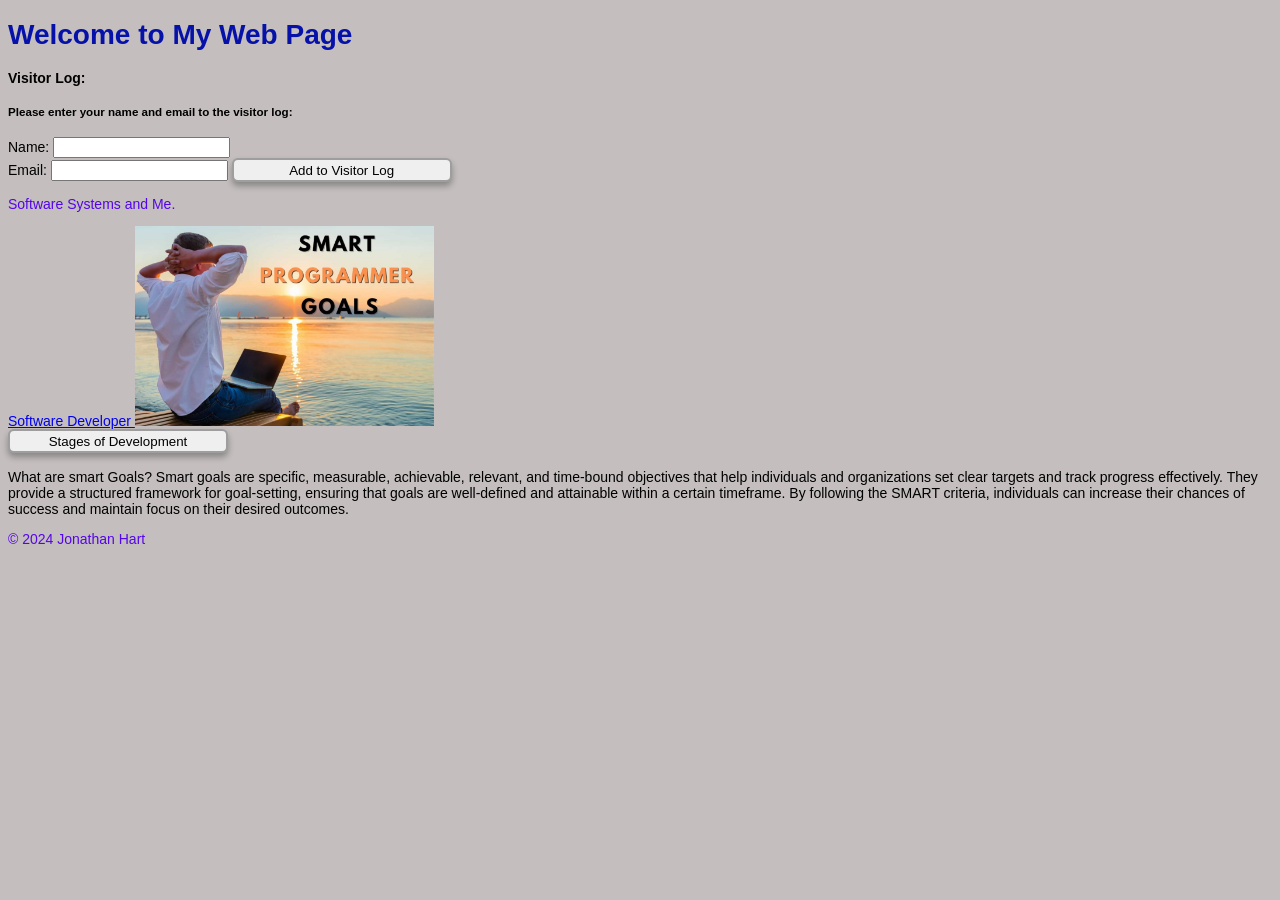
==== index.html @ 67a56f25 "progress for Part_01" ====
<!DOCTYPE html>
<html lang="en">
  <head>
    <meta charset="UTF-8" />
    <meta name="viewport" content="width=device-width, initial-scale=1.0" />
    <title>My Web Page</title>
    <link rel="stylesheet" href="css/styles.css" />
  </head>
  <body>
    <header>
      <h1>Welcome to My Web Page</h1>
    </header>
    <div>
  <h4>Visitor Log:</h4>
  <h5>Please enter your name and email to the visitor log:</h5>
  <form>
    <label for="visitor-name">Name:</label>
    <input type="text" id="visitor-name" name="name" required>
<br>
    <label for="visitor-email">Email:</label>
    <input type="email" id="visitor-email" name="email" required>

    <button type="submit">Add to Visitor Log</button>
  </form>
</div>
    <main>
      <p>Software Systems and Me.</p>
           <a href="https://www.computerscience.org/careers/software-developer/" target="_blank">Software Developer
            <img src="images/Programmer-Goals-1024x684.jpg" height="200" alt="this is a picture of a Programer sitting on a dock with his laptop open and a sunset in the background with the words 'Smart Programmer Goals' in the sky"> 
            </a> <br>
            <button onclick="window.location.href='images/workflow_chart.png'" alt="this is a picture of the stages of development for the software systems project">
  Stages of Development 
    </button> <br> <br>
What are smart Goals?
Smart goals are specific, measurable, achievable, relevant, and time-bound objectives that help individuals and organizations set clear targets and track progress effectively. They provide a structured framework for goal-setting, ensuring that goals are well-defined and attainable within a certain timeframe. By following the SMART criteria, individuals can increase their chances of success and maintain focus on their desired outcomes.
         <br>
    </main>
    <footer>
      <p>&copy; 2024 Jonathan Hart</p>
    </footer>
    <script src="script.js"></script>
  </body>
  </html>
---- css/styles.css ----
body{
    background-color: #c4bebe;
    font-family: Arial, sans-serif;
    font-size: 14px;
}
h1{
    color: #0611aa;
}
p{
    color: #5505e9;
}
button{
    width: 220px;
    height: 24px;
    border: 2px solid #00000057;
    border-radius: 6px;
    box-shadow: 0 4px 6px rgba(13, 14, 14, 0.322);
    transition: transform 0.15s ease, box-shadow 0.15s ease;
}
button:hover {
    transform: translateY(-2px);
    box-shadow: 0 6px 10px rgba(57, 240, 118, 0.35);
}
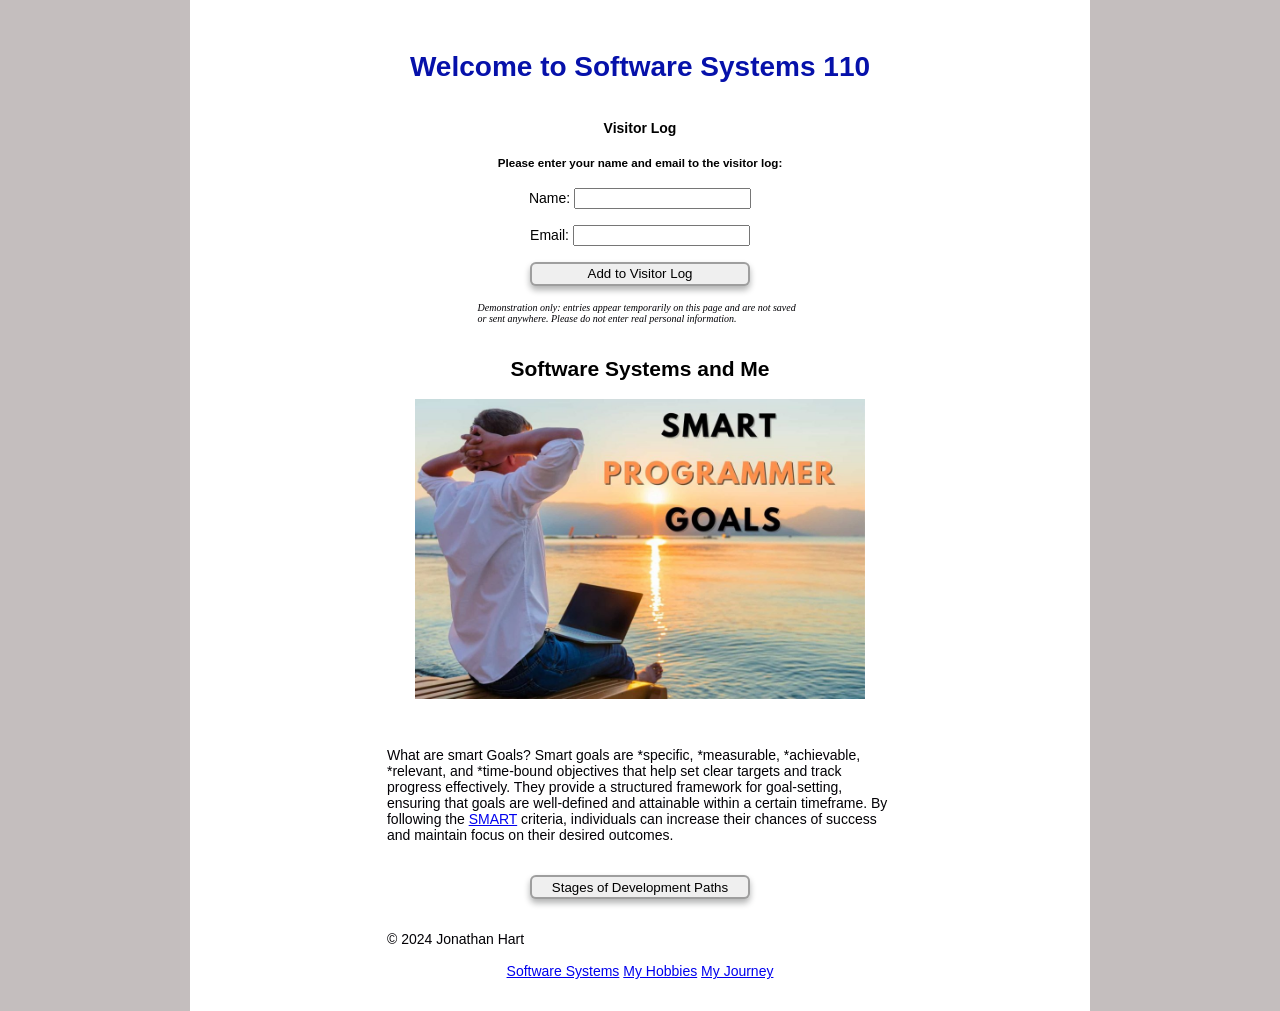
==== commit bcdafd27: "changes to site for completion" ====
--- a/index.html
+++ b/index.html
@@ -7,37 +7,52 @@
     <link rel="stylesheet" href="css/styles.css" />
   </head>
   <body>
+    <div class="page">
     <header>
-      <h1>Welcome to My Web Page</h1>
+      <h1>Welcome to Software Systems 110</h1>
     </header>
     <div>
-  <h4>Visitor Log:</h4>
-  <h5>Please enter your name and email to the visitor log:</h5>
-  <form>
-    <label for="visitor-name">Name:</label>
-    <input type="text" id="visitor-name" name="name" required>
-<br>
-    <label for="visitor-email">Email:</label>
-    <input type="email" id="visitor-email" name="email" required>
-
-    <button type="submit">Add to Visitor Log</button>
-  </form>
-</div>
+      <h4>Visitor Log</h4>
+      <h5>Please enter your name and email to the visitor log:</h5>
+        <form>
+        <label for="visitor-name">Name:</label>
+        <input type="text" id="visitor-name" name="name" required>
+          <br> <br>
+        <label for="visitor-email">Email:</label>
+        <input type="email" id="visitor-email" name="email" required>
+          <br><br>
+        <button id="add-visitor" type="submit">Add to Visitor Log</button>
+      </form>
+      <ul id="visitor-list"></ul>
+        <p class="disclaimer">Demonstration only: entries appear temporarily on this page and are not saved
+            or sent anywhere. Please do not enter real personal information.
+        </p>
+    </div>
     <main>
-      <p>Software Systems and Me.</p>
-           <a href="https://www.computerscience.org/careers/software-developer/" target="_blank">Software Developer
-            <img src="images/Programmer-Goals-1024x684.jpg" height="200" alt="this is a picture of a Programer sitting on a dock with his laptop open and a sunset in the background with the words 'Smart Programmer Goals' in the sky"> 
-            </a> <br>
-            <button onclick="window.location.href='images/workflow_chart.png'" alt="this is a picture of the stages of development for the software systems project">
-  Stages of Development 
-    </button> <br> <br>
-What are smart Goals?
-Smart goals are specific, measurable, achievable, relevant, and time-bound objectives that help individuals and organizations set clear targets and track progress effectively. They provide a structured framework for goal-setting, ensuring that goals are well-defined and attainable within a certain timeframe. By following the SMART criteria, individuals can increase their chances of success and maintain focus on their desired outcomes.
-         <br>
+      <h2>Software Systems and Me</h2>
+           <a href="https://www.computerscience.org/careers/software-developer/" target="_blank">
+            <img src="images/Programmer-Goals-1024x684.jpg" height="300" alt="this is a picture of a Programer sitting on a dock with his laptop open and a sunset in the background with the words 'Smart Programmer Goals' in the sky"> 
+            </a> 
+            
+          <br>
+          <p> What are smart Goals? 
+        Smart goals are *specific, *measurable, *achievable, *relevant, and *time-bound objectives that help set clear targets and track progress effectively. They provide a structured framework for goal-setting, ensuring that goals are well-defined and attainable within a certain timeframe. By following the <a href="https://www.atlassian.com/blog/teamwork/how-to-write-smart-goals" target="_blank">SMART</a> criteria, individuals can increase their chances of success and maintain focus on their desired outcomes.
+        </p>
+        <br>
+        <button type="button" onclick="window.location.href='pages/workflow.html'">
+              Stages of Development Paths
+            </button> <br> <br>
+          
     </main>
     <footer>
       <p>&copy; 2024 Jonathan Hart</p>
+      <div class="footer-links">
+        <a href="pages/about.html">Software Systems</a>
+        <a href="pages/hobbies.html">My Hobbies</a>
+        <a href="pages/program.html">My Journey</a>
+      </div>
     </footer>
-    <script src="script.js"></script>
+    <script src="js/script.js"></script>
+    </div>
   </body>
   </html>
--- a/css/styles.css
+++ b/css/styles.css
@@ -20,4 +20,57 @@
 button:hover {
     transform: translateY(-2px);
     box-shadow: 0 6px 10px rgba(57, 240, 118, 0.35);
+}
+p {
+    color: #020005;
+    max-width: 65ch;
+    overflow-wrap: break-word;
+}
+.disclaimer {
+    font-family: Georgia, serif;
+    font-size: 10px;
+    font-style: italic;
+}
+body {
+    margin: 0;
+    background-color: #c4bebe;
+    font-family: Arial, sans-serif;
+    font-size: 14px;
+}
+
+.page {
+    width: min(900px, calc(100% - 2rem));
+    min-height: 100vh;
+    margin: 0 auto;
+    padding: 2rem;
+    box-sizing: border-box;
+    background-color: white;
+    display: flex;
+    flex-direction: column;
+}
+img {
+    display: block;
+    width: min(450px, 100%);
+    height: auto;
+    margin: 1rem auto;
+}
+.page header,
+.page > div,
+.page main,
+.page footer {
+    text-align: center;
+}
+.page p {
+    max-width: 65ch;
+    margin: 1rem auto;
+    text-align: left;
+}
+.home-link {
+    display: block;
+    text-align: center;
+    margin-top: auto;
+    padding-top: 1rem;
+}
+.page .back-link {
+    text-align: center;
 }
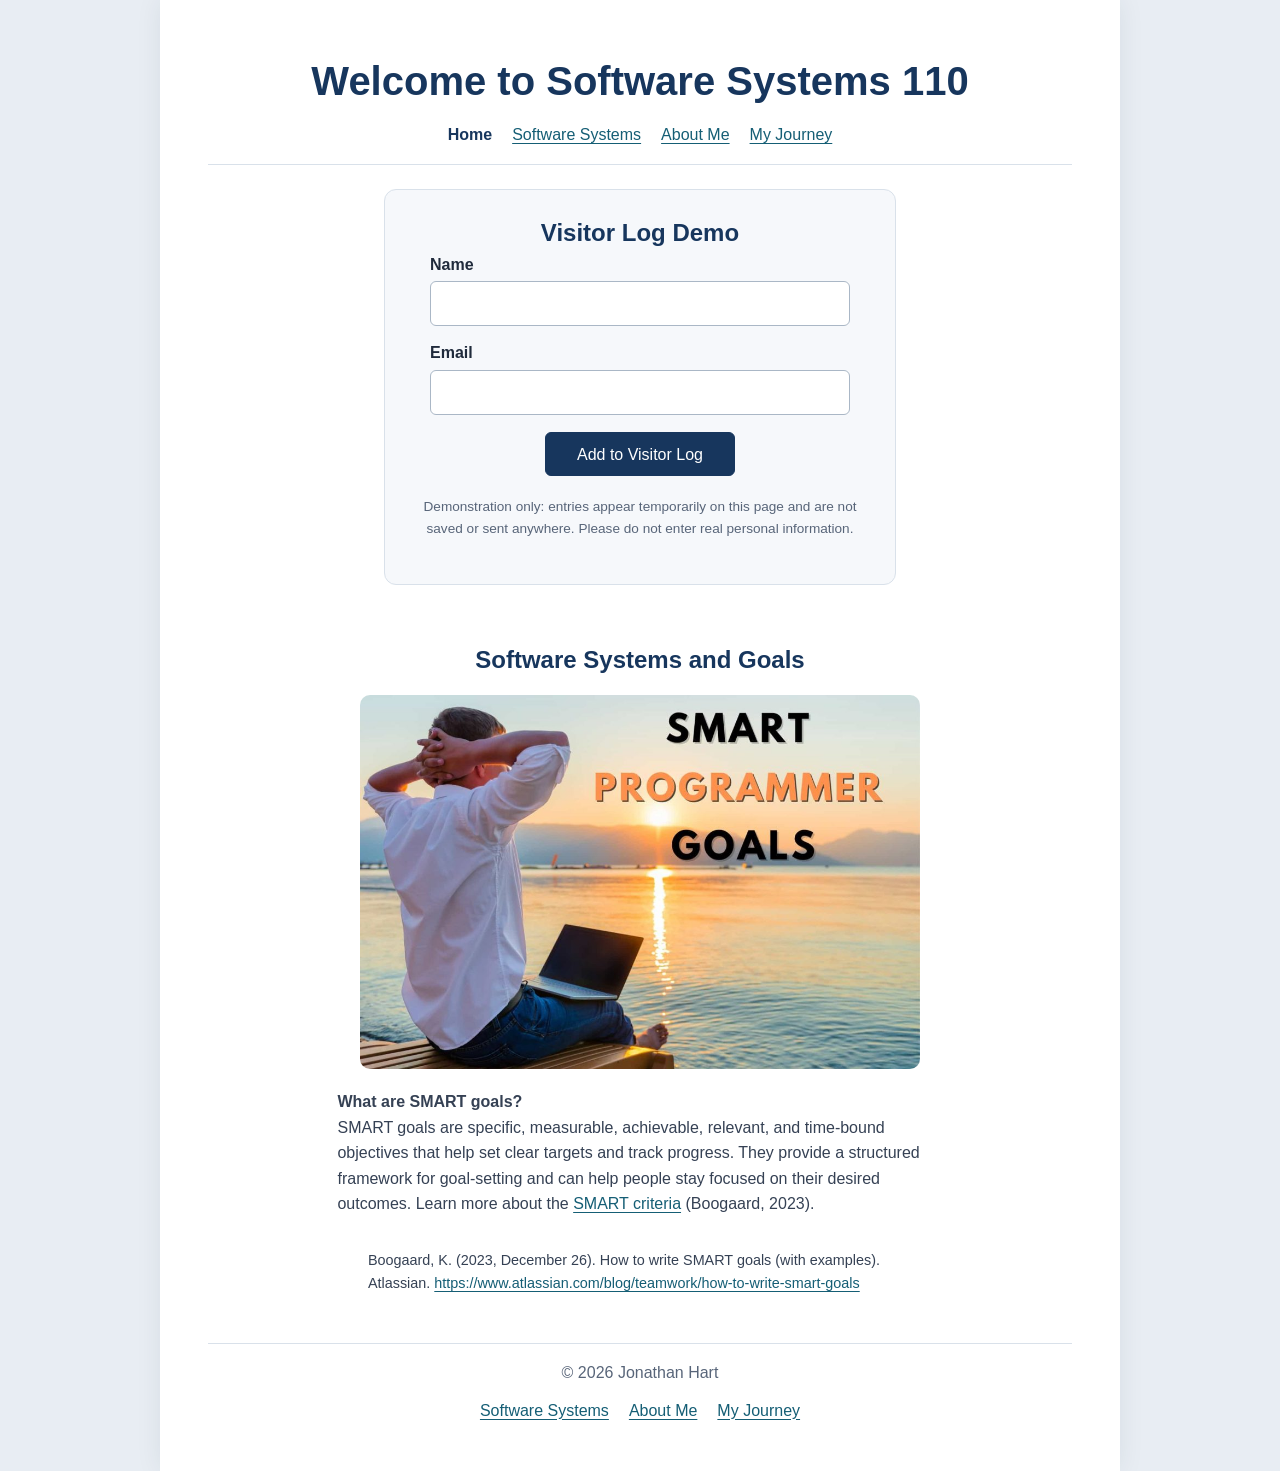
==== commit 9b4dfcac: "Final part 02" ====
--- a/index.html
+++ b/index.html
@@ -8,51 +8,53 @@
   </head>
   <body>
     <div class="page">
-    <header>
-      <h1>Welcome to Software Systems 110</h1>
-    </header>
-    <div>
-      <h4>Visitor Log</h4>
-      <h5>Please enter your name and email to the visitor log:</h5>
-        <form>
-        <label for="visitor-name">Name:</label>
-        <input type="text" id="visitor-name" name="name" required>
-          <br> <br>
-        <label for="visitor-email">Email:</label>
-        <input type="email" id="visitor-email" name="email" required>
-          <br><br>
-        <button id="add-visitor" type="submit">Add to Visitor Log</button>
-      </form>
-      <ul id="visitor-list"></ul>
-        <p class="disclaimer">Demonstration only: entries appear temporarily on this page and are not saved
-            or sent anywhere. Please do not enter real personal information.
-        </p>
-    </div>
-    <main>
-      <h2>Software Systems and Me</h2>
-           <a href="https://www.computerscience.org/careers/software-developer/" target="_blank">
-            <img src="images/Programmer-Goals-1024x684.jpg" height="300" alt="this is a picture of a Programer sitting on a dock with his laptop open and a sunset in the background with the words 'Smart Programmer Goals' in the sky"> 
-            </a> 
-            
-          <br>
-          <p> What are smart Goals? 
-        Smart goals are *specific, *measurable, *achievable, *relevant, and *time-bound objectives that help set clear targets and track progress effectively. They provide a structured framework for goal-setting, ensuring that goals are well-defined and attainable within a certain timeframe. By following the <a href="https://www.atlassian.com/blog/teamwork/how-to-write-smart-goals" target="_blank">SMART</a> criteria, individuals can increase their chances of success and maintain focus on their desired outcomes.
-        </p>
-        <br>
-        <button type="button" onclick="window.location.href='pages/workflow.html'">
-              Stages of Development Paths
-            </button> <br> <br>
-          
-    </main>
-    <footer>
-      <p>&copy; 2024 Jonathan Hart</p>
-      <div class="footer-links">
-        <a href="pages/about.html">Software Systems</a>
-        <a href="pages/hobbies.html">My Hobbies</a>
-        <a href="pages/program.html">My Journey</a>
-      </div>
-    </footer>
-    <script src="js/script.js"></script>
+      <header>
+        <h1>Welcome to Software Systems 110</h1>
+        <nav class="site-nav" aria-label="Main navigation">
+          <a href="index.html" aria-current="page">Home</a>
+          <a href="pages/Software_Systems.html">Software Systems</a>
+          <a href="pages/About_Me.html">About Me</a>
+          <a href="pages/My_Journey.html">My Journey</a>
+        </nav>
+      </header>
+      <main>
+        <section class="visitor-section" aria-labelledby="visitor-heading">
+          <h2 id="visitor-heading">Visitor Log Demo</h2>
+          <form class="visitor-form">
+            <div class="visitor-field">
+              <label for="visitor-name">Name</label>
+              <input type="text" id="visitor-name" name="name" required>
+            </div>
+            <div class="visitor-field">
+              <label for="visitor-email">Email</label>
+              <input type="email" id="visitor-email" name="email" required>
+            </div>
+            <button id="add-visitor" type="submit">Add to Visitor Log</button>
+          </form>
+          <ul id="visitor-list" aria-live="polite"></ul>
+          <p class="disclaimer">Demonstration only: entries appear temporarily on this page and are not saved or sent anywhere. Please do not enter real personal information.</p>
+        </section>
+        <section aria-labelledby="goals-heading">
+          <h2 id="goals-heading">Software Systems and Goals</h2>
+          <a href="https://www.computerscience.org/careers/software-developer/" target="_blank" rel="noopener noreferrer">
+            <img class="hero-image" src="images/Programmer-Goals-1024x684.jpg" alt="A programmer sitting by the water at sunset with a laptop, under the words Smart Programmer Goals.">
+          </a>
+          <p><strong>What are SMART goals?</strong><br>SMART goals are specific, measurable, achievable, relevant, and time-bound objectives that help set clear targets and track progress. They provide a structured framework for goal-setting and can help people stay focused on their desired outcomes. Learn more about the <a href="https://www.atlassian.com/blog/teamwork/how-to-write-smart-goals" target="_blank" rel="noopener noreferrer">SMART criteria</a> (Boogaard, 2023).</p>
+        </section>
+          <p class="source-reference">
+          Boogaard, K. (2023, December 26). How to write SMART goals (with examples).
+          Atlassian. <a href="https://www.atlassian.com/blog/teamwork/how-to-write-smart-goals" target="_blank" rel="noopener noreferrer">https://www.atlassian.com/blog/teamwork/how-to-write-smart-goals</a>
+          </p>
+      </main>
+      <footer>
+        <p>&copy; 2026 Jonathan Hart</p>
+        <nav class="footer-links" aria-label="Footer navigation">
+          <a href="pages/Software_Systems.html">Software Systems</a>
+          <a href="pages/About_Me.html">About Me</a>
+          <a href="pages/My_Journey.html">My Journey</a>
+        </nav>
+      </footer>
+      <script src="js/script.js"></script>
     </div>
   </body>
-  </html>+</html>
--- a/css/styles.css
+++ b/css/styles.css
@@ -1,76 +1,276 @@
-body{
-    background-color: #c4bebe;
+:root {
+    color-scheme: light;
     font-family: Arial, sans-serif;
-    font-size: 14px;
-}
-h1{
-    color: #0611aa;
-}
-p{
-    color: #5505e9;
-}
-button{
-    width: 220px;
-    height: 24px;
-    border: 2px solid #00000057;
-    border-radius: 6px;
-    box-shadow: 0 4px 6px rgba(13, 14, 14, 0.322);
-    transition: transform 0.15s ease, box-shadow 0.15s ease;
-}
-button:hover {
-    transform: translateY(-2px);
-    box-shadow: 0 6px 10px rgba(57, 240, 118, 0.35);
-}
-p {
-    color: #020005;
-    max-width: 65ch;
-    overflow-wrap: break-word;
-}
-.disclaimer {
-    font-family: Georgia, serif;
-    font-size: 10px;
-    font-style: italic;
-}
+    color: #202b3c;
+    background: #e8edf3;
+}
+
+* {
+    box-sizing: border-box;
+}
+
 body {
     margin: 0;
-    background-color: #c4bebe;
-    font-family: Arial, sans-serif;
-    font-size: 14px;
+    min-width: 320px;
+    background-color: #e8edf3;
+    font-size: 16px;
+    line-height: 1.6;
 }
 
 .page {
-    width: min(900px, calc(100% - 2rem));
+    display: flex;
+    flex-direction: column;
+    width: min(960px, calc(100% - 2rem));
     min-height: 100vh;
     margin: 0 auto;
-    padding: 2rem;
-    box-sizing: border-box;
-    background-color: white;
+    padding: clamp(1.25rem, 4vw, 3rem);
+    background-color: #ffffff;
+    box-shadow: 0 0 24px rgba(30, 48, 70, 0.08);
+}
+
+header {
+    padding-bottom: 1rem;
+    border-bottom: 1px solid #d9e1ea;
+    text-align: center;
+}
+
+h1,
+h2,
+h3 {
+    color: #17365d;
+    line-height: 1.25;
+}
+
+h1 {
+    margin: 0.5rem 0 1rem;
+    font-size: clamp(1.8rem, 4vw, 2.5rem);
+}
+
+h2 {
+    margin-top: 1.75rem;
+    text-align: center;
+}
+
+main {
+    flex: 1;
+    width: 100%;
     display: flex;
     flex-direction: column;
 }
-img {
-    display: block;
-    width: min(450px, 100%);
+
+main > p,
+main section p {
+    max-width: 68ch;
+    margin: 1rem auto;
+    color: #354154;
+    overflow-wrap: break-word;
+}
+
+.site-nav,
+.footer-links {
+    display: flex;
+    flex-wrap: wrap;
+    justify-content: center;
+    gap: 0.5rem 1.25rem;
+}
+
+.site-nav {
+    margin-top: 1rem;
+}
+
+.site-nav a[aria-current="page"] {
+    color: #17365d;
+    font-weight: 700;
+    text-decoration: none;
+}
+
+a {
+    color: #155e75;
+    text-underline-offset: 0.18em;
+}
+
+a:hover {
+    color: #0e7490;
+}
+
+a:focus-visible,
+button:focus-visible,
+input:focus-visible {
+    outline: 3px solid #f0a202;
+    outline-offset: 3px;
+}
+
+.visitor-section {
+    margin: 1.5rem auto 2rem;
+    padding: clamp(1rem, 3vw, 1.75rem);
+    border: 1px solid #d9e1ea;
+    border-radius: 12px;
+    background-color: #f6f8fb;
+    text-align: center;
+}
+
+.visitor-section h2 {
+    margin: 0 0 0.25rem;
+}
+
+.visitor-section > p {
+    margin: 0.25rem auto 1rem;
+}
+
+.visitor-form {
+    display: grid;
+    gap: 0.85rem;
+    max-width: 420px;
+    margin: 0 auto;
+    text-align: left;
+}
+
+.visitor-field label {
+    display: block;
+    margin-bottom: 0.25rem;
+    font-weight: 700;
+}
+
+.visitor-field input {
+    width: 100%;
+    min-height: 42px;
+    padding: 0.55rem 0.7rem;
+    border: 1px solid #aab7c6;
+    border-radius: 6px;
+    background-color: #ffffff;
+    color: #202b3c;
+    font: inherit;
+}
+
+button,
+.button-link {
+    display: inline-flex;
+    align-items: center;
+    justify-content: center;
+    width: fit-content;
+    min-width: 190px;
+    height: 44px;
+    margin: 0.25rem auto;
+    padding: 0 1rem;
+    border: 1px solid #17365d;
+    border-radius: 6px;
+    background-color: #17365d;
+    color: #ffffff;
+    font: inherit;
+    text-decoration: none;
+    cursor: pointer;
+    transition: background-color 0.15s ease;
+}
+
+button:hover,
+.button-link:hover {
+    background-color: #24527f;
+    color: #ffffff;
+}
+
+#visitor-list {
+    max-width: 420px;
+    margin: 1rem auto 0;
+    padding-left: 1.5rem;
+    text-align: left;
+}
+
+.disclaimer {
+    max-width: 60ch;
+    margin: 1rem auto 0;
+    color: #586579;
+    font-size: 0.85rem;
+}
+
+.hero-image {
+    display: block;
+    width: min(560px, 100%);
     height: auto;
-    margin: 1rem auto;
-}
-.page header,
-.page > div,
-.page main,
-.page footer {
-    text-align: center;
-}
-.page p {
-    max-width: 65ch;
-    margin: 1rem auto;
-    text-align: left;
-}
-.home-link {
-    display: block;
-    text-align: center;
+    margin: 1.25rem auto;
+    border-radius: 10px;
+}
+
+.about-image {
+    display: block;
+    width: min(200px, 100%);
+    height: auto;
+    margin: 1.25rem auto;
+    border-radius: 10px;
+}
+
+.workflow-image {
+    display: block;
+    width: min(760px, 100%);
+    height: auto;
+    margin: 1.5rem auto;
+}
+
+.story {
+    max-width: 68ch;
+    margin: 1.5rem auto;
+    padding: clamp(1rem, 3vw, 1.75rem);
+    border-left: 5px solid #155e75;
+    border-radius: 8px;
+    background-color: #f3f7fa;
+}
+
+.story p {
+    margin: 0 0 1rem;
+}
+
+.story p:last-child {
+    margin-bottom: 0;
+}
+
+.back-link {
     margin-top: auto;
+    padding-top: 1.5rem;
+    text-align: center;
+}
+
+footer {
+    margin-top: 2rem;
     padding-top: 1rem;
-}
-.page .back-link {
-    text-align: center;
+    border-top: 1px solid #d9e1ea;
+    color: #586579;
+    text-align: center;
+}
+
+footer p {
+    margin: 0 0 0.75rem;
+}
+
+@media (max-width: 600px) {
+    .page {
+        width: 100%;
+        padding: 1.25rem;
+    }
+
+    .site-nav,
+    .footer-links {
+        gap: 0.5rem 0.9rem;
+    }
+}
+
+@media (prefers-reduced-motion: reduce) {
+    *,
+    *::before,
+    *::after {
+        scroll-behavior: auto !important;
+        transition-duration: 0.01ms !important;
+    }
+}
+
+.source-reference {
+    font-size: 0.9rem;
+}
+
+.lifecycle-intro {
+    text-align: center;
+}
+
+.lifecycle-stages {
+    width: fit-content;
+    margin: 0 auto 1rem;
+    padding-left: 1.5rem;
 }
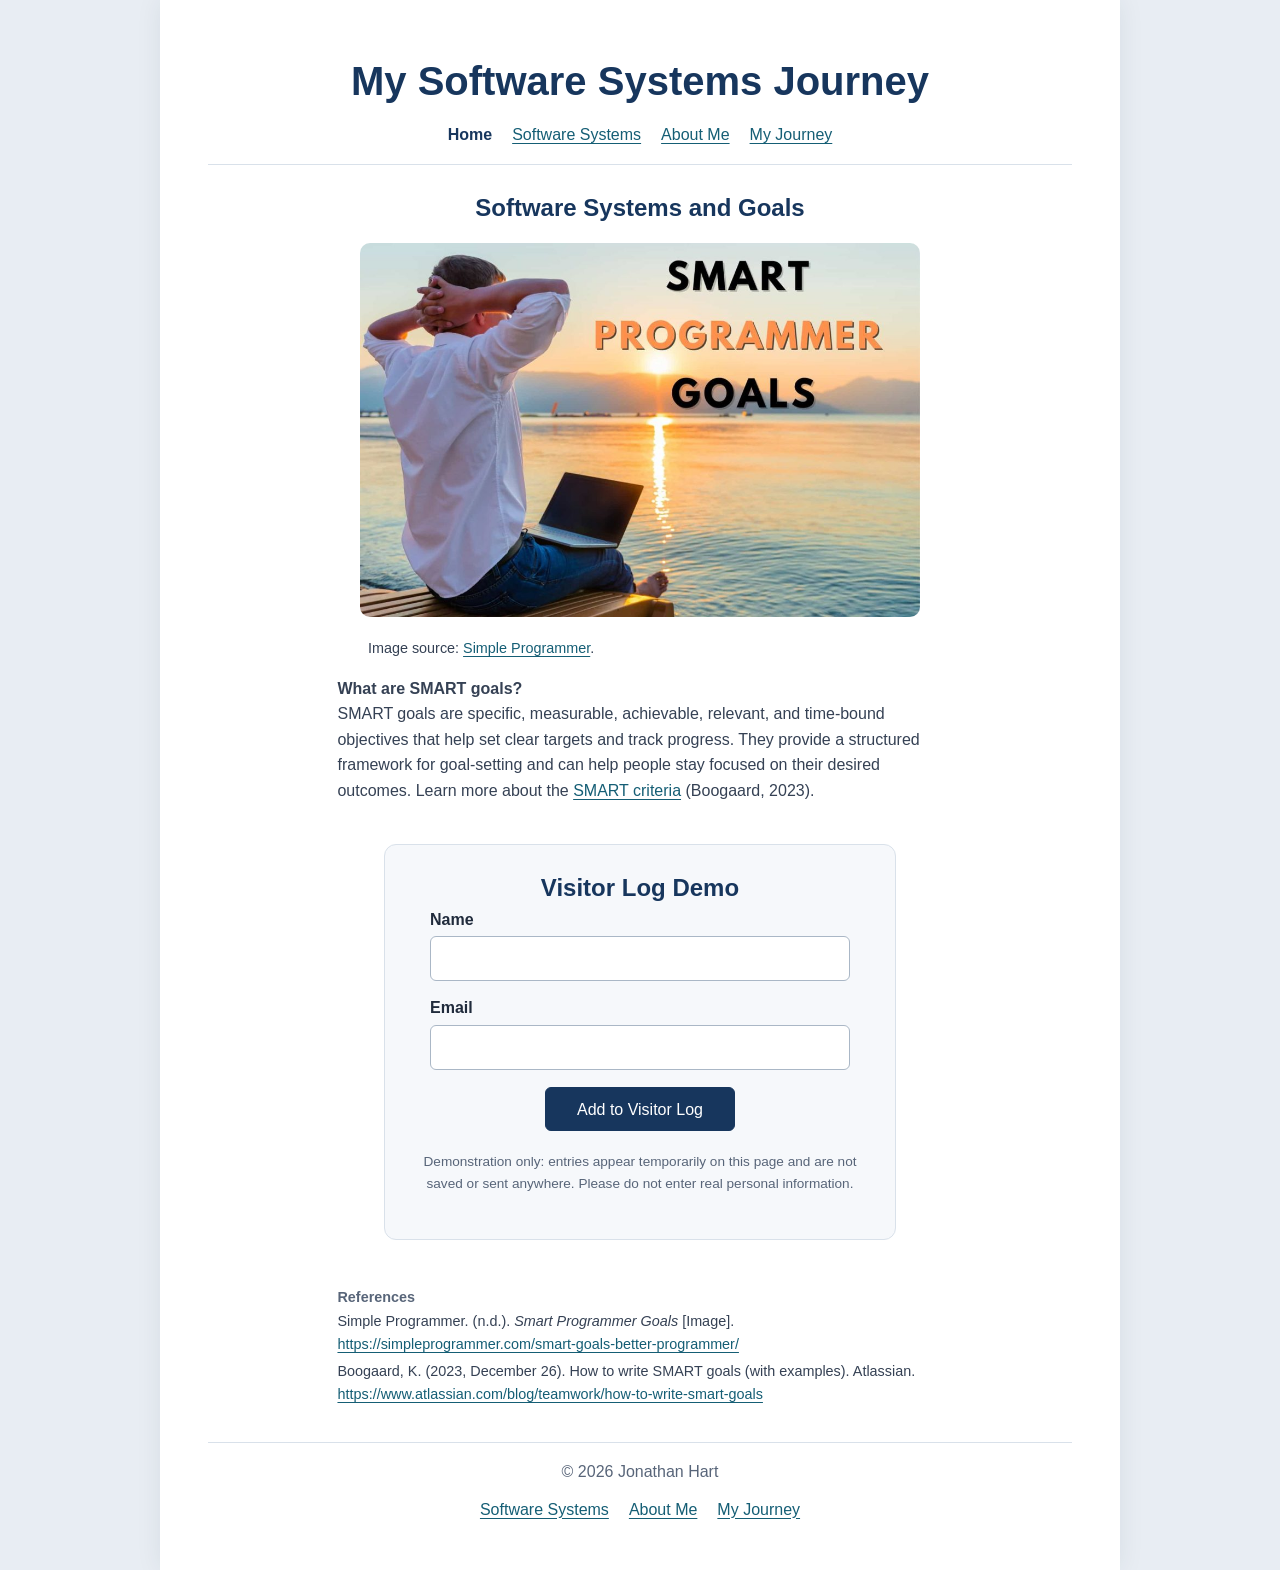
==== commit 521fbbcd: "final workthrough changes for improvement to site" ====
--- a/index.html
+++ b/index.html
@@ -3,13 +3,13 @@
   <head>
     <meta charset="UTF-8" />
     <meta name="viewport" content="width=device-width, initial-scale=1.0" />
-    <title>My Web Page</title>
+    <title>My Software Systems Journey</title>
     <link rel="stylesheet" href="css/styles.css" />
   </head>
   <body>
     <div class="page">
       <header>
-        <h1>Welcome to Software Systems 110</h1>
+        <h1>My Software Systems Journey</h1>
         <nav class="site-nav" aria-label="Main navigation">
           <a href="index.html" aria-current="page">Home</a>
           <a href="pages/Software_Systems.html">Software Systems</a>
@@ -18,6 +18,16 @@
         </nav>
       </header>
       <main>
+        <section aria-labelledby="goals-heading">
+          <h2 id="goals-heading">Software Systems and Goals</h2>
+          <a href="https://www.computerscience.org/careers/software-developer/" target="_blank" rel="noopener noreferrer">
+            <img class="hero-image" src="images/Programmer-Goals-1024x684.jpg" alt="A programmer sitting by the water at sunset with a laptop, under the words Smart Programmer Goals.">
+          </a>
+          <p class="source-reference">
+            Image source: <a href="https://simpleprogrammer.com/smart-goals-better-programmer/" target="_blank" rel="noopener noreferrer">Simple Programmer</a>.
+          </p>
+          <p><strong>What are SMART goals?</strong><br>SMART goals are specific, measurable, achievable, relevant, and time-bound objectives that help set clear targets and track progress. They provide a structured framework for goal-setting and can help people stay focused on their desired outcomes. Learn more about the <a href="https://www.atlassian.com/blog/teamwork/how-to-write-smart-goals" target="_blank" rel="noopener noreferrer">SMART criteria</a> (Boogaard, 2023).</p>
+        </section>
         <section class="visitor-section" aria-labelledby="visitor-heading">
           <h2 id="visitor-heading">Visitor Log Demo</h2>
           <form class="visitor-form">
@@ -34,17 +44,19 @@
           <ul id="visitor-list" aria-live="polite"></ul>
           <p class="disclaimer">Demonstration only: entries appear temporarily on this page and are not saved or sent anywhere. Please do not enter real personal information.</p>
         </section>
-        <section aria-labelledby="goals-heading">
-          <h2 id="goals-heading">Software Systems and Goals</h2>
-          <a href="https://www.computerscience.org/careers/software-developer/" target="_blank" rel="noopener noreferrer">
-            <img class="hero-image" src="images/Programmer-Goals-1024x684.jpg" alt="A programmer sitting by the water at sunset with a laptop, under the words Smart Programmer Goals.">
-          </a>
-          <p><strong>What are SMART goals?</strong><br>SMART goals are specific, measurable, achievable, relevant, and time-bound objectives that help set clear targets and track progress. They provide a structured framework for goal-setting and can help people stay focused on their desired outcomes. Learn more about the <a href="https://www.atlassian.com/blog/teamwork/how-to-write-smart-goals" target="_blank" rel="noopener noreferrer">SMART criteria</a> (Boogaard, 2023).</p>
+        <section class="references" aria-labelledby="references-heading">
+          <h2 id="references-heading" class="references-heading">References</h2>
+          <p class="source-reference">
+            Simple Programmer. (n.d.). <em>Smart Programmer Goals</em> [Image].
+            <a href="https://simpleprogrammer.com/smart-goals-better-programmer/" target="_blank" rel="noopener noreferrer">
+              https://simpleprogrammer.com/smart-goals-better-programmer/
+            </a>
+          </p>
+          <p class="source-reference">
+            Boogaard, K. (2023, December 26). How to write SMART goals (with examples).
+            Atlassian. <a href="https://www.atlassian.com/blog/teamwork/how-to-write-smart-goals" target="_blank" rel="noopener noreferrer">https://www.atlassian.com/blog/teamwork/how-to-write-smart-goals</a>
+          </p>
         </section>
-          <p class="source-reference">
-          Boogaard, K. (2023, December 26). How to write SMART goals (with examples).
-          Atlassian. <a href="https://www.atlassian.com/blog/teamwork/how-to-write-smart-goals" target="_blank" rel="noopener noreferrer">https://www.atlassian.com/blog/teamwork/how-to-write-smart-goals</a>
-          </p>
       </main>
       <footer>
         <p>&copy; 2026 Jonathan Hart</p>
--- a/css/styles.css
+++ b/css/styles.css
@@ -64,6 +64,27 @@
     margin: 1rem auto;
     color: #354154;
     overflow-wrap: break-word;
+}
+
+.source-reference {
+    font-size: 0.9rem;
+}
+
+.references {
+    width: min(68ch, 100%);
+    margin: 1rem auto 0;
+}
+
+.references-heading {
+    margin: 0 0 0.25rem;
+    color: #586579;
+    font-size: 0.9rem;
+    text-align: left;
+}
+
+.references .source-reference {
+    max-width: none;
+    margin: 0 0 0.25rem;
 }
 
 .site-nav,
@@ -205,13 +226,25 @@
     margin: 1.5rem auto;
 }
 
+.lifecycle-intro {
+    text-align: center;
+}
+
+.lifecycle-stages {
+    width: fit-content;
+    margin: 0 auto 1rem;
+    padding-left: 1.5rem;
+}
+
 .story {
     max-width: 68ch;
     margin: 1.5rem auto;
     padding: clamp(1rem, 3vw, 1.75rem);
+    border: 1px solid #aab7c6;
     border-left: 5px solid #155e75;
     border-radius: 8px;
     background-color: #f3f7fa;
+    box-shadow: -5px 5px 0 #d9e1ea, -8px 8px 12px rgba(30, 48, 70, 0.18);
 }
 
 .story p {
@@ -239,6 +272,7 @@
 footer p {
     margin: 0 0 0.75rem;
 }
+
 
 @media (max-width: 600px) {
     .page {
@@ -260,17 +294,3 @@
         transition-duration: 0.01ms !important;
     }
 }
-
-.source-reference {
-    font-size: 0.9rem;
-}
-
-.lifecycle-intro {
-    text-align: center;
-}
-
-.lifecycle-stages {
-    width: fit-content;
-    margin: 0 auto 1rem;
-    padding-left: 1.5rem;
-}
